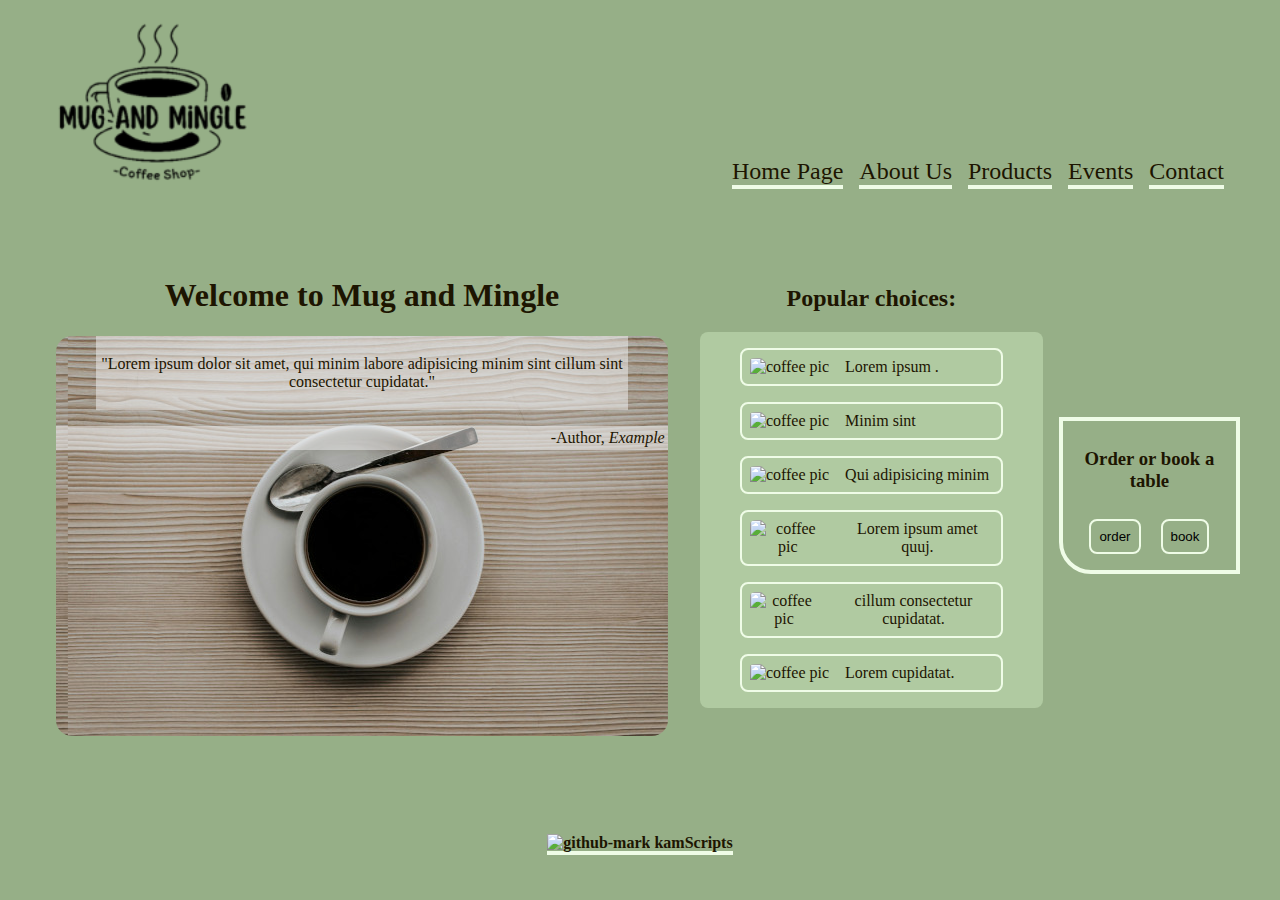
==== index.html @ d23adce6 "update logo and font size" ====
<!DOCTYPE html>
<html lang="en-gb">
<head>
    <meta charset="UTF-8">
    <meta name="viewport" content="width=device-width, initial-scale=1.0">
    <link rel="stylesheet" href="/content/style.css">
    <title>MugAndMingle</title>
</head>
<body>
    <header id="head">        
        <img src="/content/media/logo.png" alt="Mug and Mingle logo" id="logo">        
        <nav >
            <a href="index.html">Home Page</a>
            <a href="about.html">About Us</a>
            <a href="products.html">Products</a>
            <a href="events.html">Events</a>
            <a href="contact.html">Contact</a>

        </nav>
    </header>
    <main>
        <article id="text" aria-label="Welcome section">
            <h1>Welcome to Mug and Mingle</h1>       
            <div>
                <Blockquote cite="www.example.org">               
                <p>"Lorem ipsum dolor sit amet, qui minim labore adipisicing minim sint cillum sint consectetur cupidatat."</p>               
                </Blockquote>
                <p id="author">-Author, <cite>Example</cite></p>
            </div>
        </article>
        <article aria-label="Highlighted section">
            <h2>Popular choices:</h2>
            <section id="highlights">
                <figure class="highlightsContainer">
                    <img class="smallPics" src="./content/media/pexels-julianemonarifotografia-29359730.jpg" alt="coffee pic" >
                    <figcaption>Lorem ipsum .</figcaption>
                    
                </figure>
                <figure class="highlightsContainer">
                    <img class="smallPics" src="./content/media/pexels-lood-goosen-508841-1235706.jpg" alt="coffee pic" >
                    <figcaption>Minim sint</figcaption>
                    
                </figure>
                <figure class="highlightsContainer">
                    <img class="smallPics" src="./content/media/pexels-naderaymanphotography-29392160.jpg" alt="coffee pic" >
                    <figcaption>Qui adipisicing minim </figcaption>
                    
                </figure>
                <figure class="highlightsContainer">
                    <img class="smallPics" src="./content/media/pexels-chevanon-312418.jpg" alt="coffee pic" >
                    <figcaption>Lorem ipsum amet quuj.</figcaption>
                    
                </figure>
                <figure class="highlightsContainer">
                    <img class="smallPics" src="./content/media/pexels-julianemonarifotografia-29359730.jpg" alt="coffee pic" >
                    <figcaption>cillum consectetur cupidatat.</figcaption>
                    
                </figure>
                <figure class="highlightsContainer">
                    <img class="smallPics" src="./content/media/pexels-julianemonarifotografia-29359730.jpg" alt="coffee pic" >
                    <figcaption>Lorem cupidatat.</figcaption>
                    
                </figure>
            </section>     
        </article>
        <aside>
            <h3> Order or book a table</h3>
            <button>order</button>
            <button>book</button>
        </aside>
    </main>
    <footer>
        <figure>
            <a href="https://github.com/kamScripts/">
            <img src="./content/media/github-mark.svg" alt="github-mark" height="24px">
            kamScripts</a>
        </figure>

    </footer>
</body>
</html>
---- content/style.css ----
:root {
    --main-font-color: rgb(29, 21, 1);
    --background-color: #96af87;
    --border-color: #effce7;
}
body {     
    background-color: var(--background-color);
    color: var(--main-font-color);
    max-width: 1200px;
    height: 100vh;
    margin: auto;
    display: flex;
    flex-direction: column;
    justify-content: space-between;
    
}
    
header { 
    padding: 1rem;
    display: flex;    
    justify-content: space-between;
    align-items:end
}
main {    
    display: flex;
    align-items: baseline;
}
article {
    text-align: center;
    padding: 1rem;    
}
#text {
    flex-shrink: 2;
}
#text > div {
    min-height: 400px;
    background: right url(./media/pexels-rquiros-1727123scale.jpg);
    border-radius: 1rem;   


}
blockquote, #author{
    background-color: #f0f0f085;
    padding: .2rem;
    
}
#logo {
    width: 200px;
}

#author {
    text-align: right;
}


aside {
    text-align: center;
    padding: .5rem;
    border: var(--border-color) solid 4px;
    border-bottom-left-radius: 2rem;
    align-self: center;

}
aside > button {
    background-color: var(--background-color);
    border: var(--border-color) solid 2px;
    border-radius: .5rem;
    margin: .5rem;
    padding: .5rem;
}
aside > button:hover {
    background-color: #b0caa1;
}
nav  {      
    display: flex;    
    gap: 1rem;
    flex-wrap: wrap;
    font-size: 1.5rem;
}

nav > a:hover {    
    color: rgb(2, 0, 0);
    font-weight: bold;
}    
a:link, a:visited {    
    color: var(--main-font-color);
    border-bottom: var(--border-color) solid 4px;   
    text-align: center;
    text-decoration: none;
}
.smallPics {
    border-radius: 10%;
    max-height: 100px;
}
#highlights{
    background-color: #b0caa1;
    border-radius: .5rem;
}
#highlights{     
    max-height: 400px;    
    overflow-y: scroll;          
}
.highlightsContainer {
   border: var(--border-color) solid 2px;
   border-radius: .5rem;
   padding: .5rem;
   display: flex;
   align-items: center;
    
}
.highlightsContainer:hover {
    background-color: #7b9c68;
    
}
figcaption {
    margin-left: 1rem;
}
footer {
    font-weight: bolder;
    margin: 2rem;
    text-align: center;

 }

@media (width <= 600px){

    header, main {
        margin: .5rem;
        align-items: center;
        flex-direction: column;
    }
    #highlights {
        width: fit-content;
    }

}
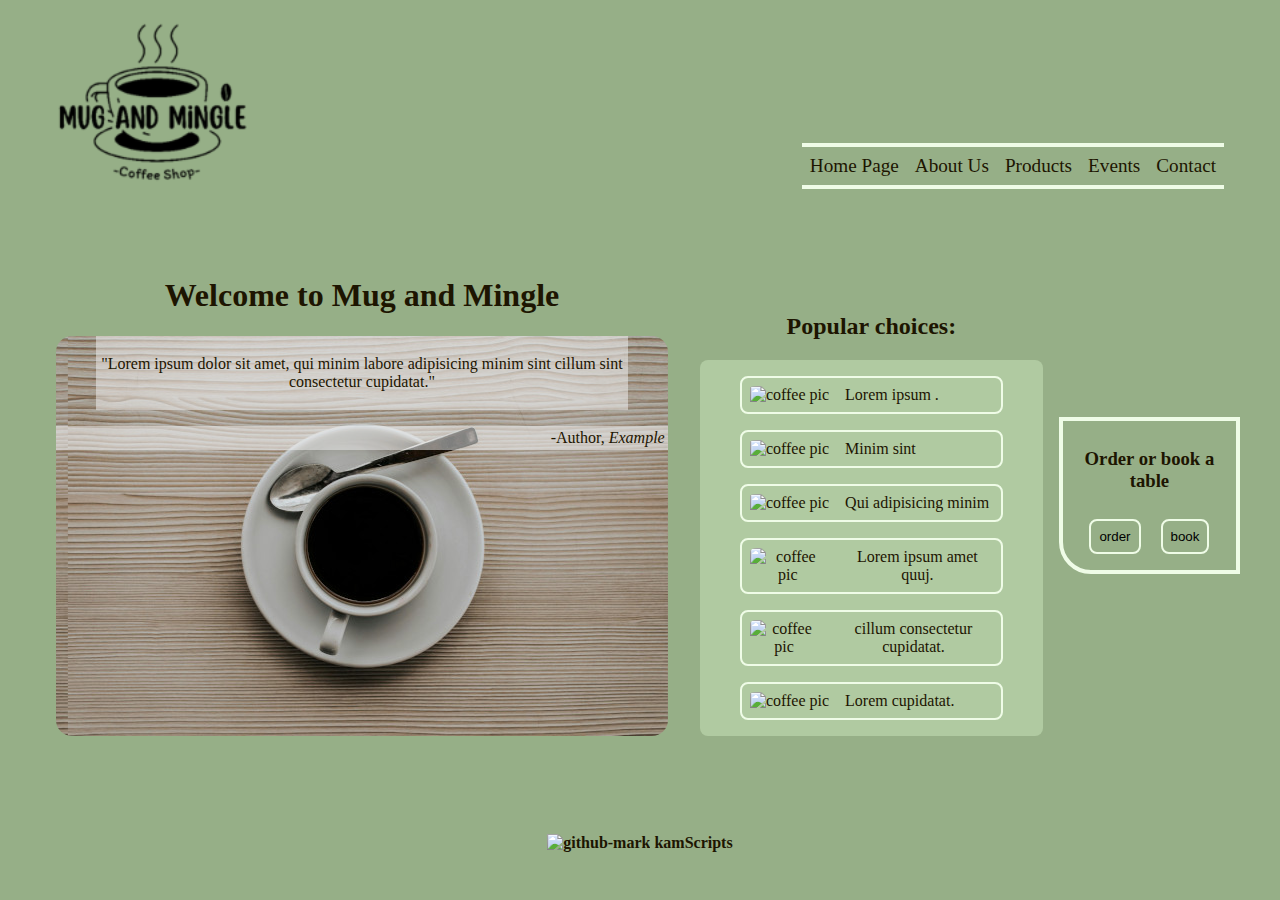
==== commit 5ddbb4e5: "update navbar" ====
--- a/index.html
+++ b/index.html
@@ -3,19 +3,20 @@
 <head>
     <meta charset="UTF-8">
     <meta name="viewport" content="width=device-width, initial-scale=1.0">
-    <link rel="stylesheet" href="/content/style.css">
+    <link rel="stylesheet" href="content/style.css">
     <title>MugAndMingle</title>
 </head>
 <body>
     <header id="head">        
-        <img src="/content/media/logo.png" alt="Mug and Mingle logo" id="logo">        
+        <img src="content/media/logo.png" alt="Mug and Mingle logo" id="logo">        
         <nav >
-            <a href="index.html">Home Page</a>
-            <a href="about.html">About Us</a>
-            <a href="products.html">Products</a>
-            <a href="events.html">Events</a>
-            <a href="contact.html">Contact</a>
-
+            <ul>
+                <a href="index.html"><li>Home Page</li></a>
+                <a href="about.html"><li>About Us</li></a>
+                <a href="products.html"><li>Products</li></a>
+                <a href="events.html"><li>Events</li></a>
+                <a href="contact.html"><li>Contact</li></a>
+            </ul>
         </nav>
     </header>
     <main>
@@ -32,32 +33,32 @@
             <h2>Popular choices:</h2>
             <section id="highlights">
                 <figure class="highlightsContainer">
-                    <img class="smallPics" src="./content/media/pexels-julianemonarifotografia-29359730.jpg" alt="coffee pic" >
+                    <img class="smallPics" src="content/media/pexels-julianemonarifotografia-29359730.jpg" alt="coffee pic" >
                     <figcaption>Lorem ipsum .</figcaption>
                     
                 </figure>
                 <figure class="highlightsContainer">
-                    <img class="smallPics" src="./content/media/pexels-lood-goosen-508841-1235706.jpg" alt="coffee pic" >
+                    <img class="smallPics" src="content/media/pexels-lood-goosen-508841-1235706.jpg" alt="coffee pic" >
                     <figcaption>Minim sint</figcaption>
                     
                 </figure>
                 <figure class="highlightsContainer">
-                    <img class="smallPics" src="./content/media/pexels-naderaymanphotography-29392160.jpg" alt="coffee pic" >
+                    <img class="smallPics" src="content/media/pexels-naderaymanphotography-29392160.jpg" alt="coffee pic" >
                     <figcaption>Qui adipisicing minim </figcaption>
                     
                 </figure>
                 <figure class="highlightsContainer">
-                    <img class="smallPics" src="./content/media/pexels-chevanon-312418.jpg" alt="coffee pic" >
+                    <img class="smallPics" src="content/media/pexels-chevanon-312418.jpg" alt="coffee pic" >
                     <figcaption>Lorem ipsum amet quuj.</figcaption>
                     
                 </figure>
                 <figure class="highlightsContainer">
-                    <img class="smallPics" src="./content/media/pexels-julianemonarifotografia-29359730.jpg" alt="coffee pic" >
+                    <img class="smallPics" src="content/media/pexels-julianemonarifotografia-29359730.jpg" alt="coffee pic" >
                     <figcaption>cillum consectetur cupidatat.</figcaption>
                     
                 </figure>
                 <figure class="highlightsContainer">
-                    <img class="smallPics" src="./content/media/pexels-julianemonarifotografia-29359730.jpg" alt="coffee pic" >
+                    <img class="smallPics" src="content/media/pexels-julianemonarifotografia-29359730.jpg" alt="coffee pic" >
                     <figcaption>Lorem cupidatat.</figcaption>
                     
                 </figure>
@@ -72,7 +73,7 @@
     <footer>
         <figure>
             <a href="https://github.com/kamScripts/">
-            <img src="./content/media/github-mark.svg" alt="github-mark" height="24px">
+            <img src="content/media/github-mark.svg" alt="github-mark" height="24px">
             kamScripts</a>
         </figure>
 
--- a/content/style.css
+++ b/content/style.css
@@ -23,8 +23,25 @@
 }
 main {    
     display: flex;
-    align-items: baseline;
+    align-items: end;
 }
+
+nav > ul {
+    display: flex;
+
+    margin:0 auto;
+    padding-left: 0;
+}
+li {
+    font-size: larger;
+    list-style: none;
+    display: flex;
+    align-items: center;
+    margin: .5rem;
+
+
+}    
+
 article {
     text-align: center;
     padding: 1rem;    
@@ -71,11 +88,9 @@
 aside > button:hover {
     background-color: #b0caa1;
 }
-nav  {      
-    display: flex;    
-    gap: 1rem;
-    flex-wrap: wrap;
-    font-size: 1.5rem;
+nav  { 
+    border-top: var(--border-color) solid 4px;    
+    border-bottom: var(--border-color) solid 4px;
 }
 
 nav > a:hover {    
@@ -84,8 +99,7 @@
 }    
 a:link, a:visited {    
     color: var(--main-font-color);
-    border-bottom: var(--border-color) solid 4px;   
-    text-align: center;
+       
     text-decoration: none;
 }
 .smallPics {
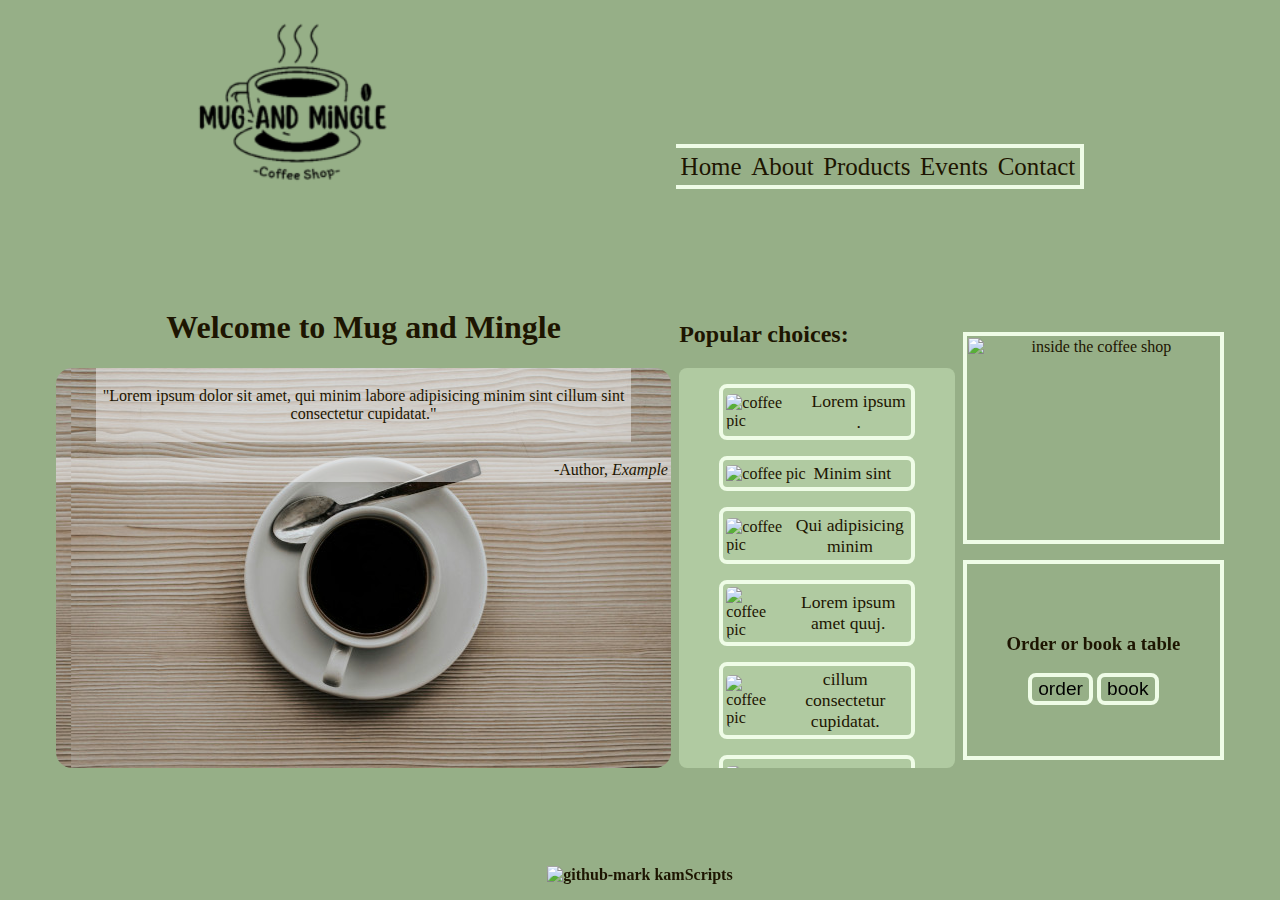
==== commit 35ca33bf: "organize stylesheets, improve classes" ====
--- a/index.html
+++ b/index.html
@@ -8,19 +8,19 @@
 </head>
 <body>
     <header id="head">        
-        <img src="content/media/logo.png" alt="Mug and Mingle logo" id="logo">        
-        <nav >
-            <ul>
-                <a href="index.html"><li>Home Page</li></a>
-                <a href="about.html"><li>About Us</li></a>
-                <a href="products.html"><li>Products</li></a>
-                <a href="events.html"><li>Events</li></a>
-                <a href="contact.html"><li>Contact</li></a>
+        <img src="content/media/logo.png" alt="Mug and Mingle logo" class="logo">        
+        <nav class="navTopBar">
+            <ul class="navList">
+                <li><a href="index.html" class="navBttn">Home</a></li>
+                <li><a href="about.html" class="navBttn">About</a></li>
+                <li><a href="products.html" class="navBttn">Products</a></li>
+                <li><a href="events.html" class="navBttn">Events</a></li>
+                <li><a href="contact.html" class="navBttn">Contact</a></li>
             </ul>
         </nav>
     </header>
     <main>
-        <article id="text" aria-label="Welcome section">
+        <section id="text" aria-label="Welcome section">
             <h1>Welcome to Mug and Mingle</h1>       
             <div>
                 <Blockquote cite="www.example.org">               
@@ -28,10 +28,10 @@
                 </Blockquote>
                 <p id="author">-Author, <cite>Example</cite></p>
             </div>
-        </article>
-        <article aria-label="Highlighted section">
+        </section>
+        <section id="highs" aria-label="Highlighted section">
             <h2>Popular choices:</h2>
-            <section id="highlights">
+            <article id="highlights">
                 <figure class="highlightsContainer">
                     <img class="smallPics" src="content/media/pexels-julianemonarifotografia-29359730.jpg" alt="coffee pic" >
                     <figcaption>Lorem ipsum .</figcaption>
@@ -62,21 +62,27 @@
                     <figcaption>Lorem cupidatat.</figcaption>
                     
                 </figure>
-            </section>     
-        </article>
-        <aside>
-            <h3> Order or book a table</h3>
-            <button>order</button>
-            <button>book</button>
+            </article>     
+        </section>
+        <aside id="homeAside">
+            <div class="sideBox">
+                <img class="sidePics" src="content/media/pexels-fotios-photos-1995010.jpg" alt="inside the coffee shop">
+            </div>
+            <div class="sideBox">
+                <h3> Order or book a table</h3>
+                <div>
+                    <button class="bttns">order</button>
+                    <button class="bttns">book</button>
+                </div>
+            </div>
         </aside>
     </main>
     <footer>
-        <figure>
+        <figure class="linkContainer">
             <a href="https://github.com/kamScripts/">
-            <img src="content/media/github-mark.svg" alt="github-mark" height="24px">
+            <img src="content/media/github-mark.svg" alt="github-mark" height="28px">
             kamScripts</a>
         </figure>
-
     </footer>
 </body>
 </html>--- a/content/style.css
+++ b/content/style.css
@@ -1,7 +1,12 @@
 :root {
     --main-font-color: rgb(29, 21, 1);
     --background-color: #96af87;
-    --border-color: #effce7;
+    --border-navbar: #effce7 solid 4px;
+    --light-color: #b0caa1; 
+}
+* {
+    box-sizing: border-box;
+
 }
 body {     
     background-color: var(--background-color);
@@ -18,36 +23,56 @@
 header { 
     padding: 1rem;
     display: flex;    
-    justify-content: space-between;
+    justify-content: space-around;
     align-items:end
 }
 main {    
-    display: flex;
+    display: flex;    
     align-items: end;
-}
-
-nav > ul {
-    display: flex;
-
+    padding: 1rem
+}
+.navTopBar  { 
+    border-top: var(--border-navbar);
+    border-right: var(--border-navbar);     
+    border-bottom: var(--border-navbar);
+}
+
+.navTopBar > a:hover {    
+    color: rgb(2, 0, 0);
+    font-weight: bold;
+}    
+
+
+.navList {
+    display: flex;
     margin:0 auto;
     padding-left: 0;
-}
-li {
+    font-size: 1.3rem;
+    list-style: none;
+}
+.navBttn {    
     font-size: larger;
-    list-style: none;
+    padding: .3rem;
     display: flex;
     align-items: center;
-    margin: .5rem;
-
-
+    
+
+
+}
+.navBttn:hover,
+.bttns:hover {
+    background-color: #b0caa1;
 }    
 
-article {
+#highs {
+    
+    margin:0 .5rem;
+    flex-shrink: 1.5;
+ 
+}
+#text {
     text-align: center;
-    padding: 1rem;    
-}
-#text {
-    flex-shrink: 2;
+    
 }
 #text > div {
     min-height: 400px;
@@ -61,7 +86,7 @@
     padding: .2rem;
     
 }
-#logo {
+.logo {
     width: 200px;
 }
 
@@ -71,35 +96,43 @@
 
 
 aside {
+    align-self: flex-start;
+    display: flex;
+    flex-direction: column;
+
+    
+}
+#homeAside {
+    align-self: flex-end;
+}
+aside > div:first-of-type {    
+    box-sizing: content-box;
+    margin-bottom: 1rem;
+}
+.sideBox {    
     text-align: center;
-    padding: .5rem;
-    border: var(--border-color) solid 4px;
-    border-bottom-left-radius: 2rem;
-    align-self: center;
-
-}
-aside > button {
+    padding: .1rem;
+    margin-bottom: .5rem;
+    border: var(--border-navbar);
+    display: flex;
+    flex-direction: column;
+    justify-content: center;
+    height: 200px;
+
+}
+
+.sidePics {
+    height: 200px;
+    width: 250px;
+}
+.bttns {
     background-color: var(--background-color);
-    border: var(--border-color) solid 2px;
+    border: var(--border-navbar);
     border-radius: .5rem;
-    margin: .5rem;
-    padding: .5rem;
-}
-aside > button:hover {
-    background-color: #b0caa1;
-}
-nav  { 
-    border-top: var(--border-color) solid 4px;    
-    border-bottom: var(--border-color) solid 4px;
-}
-
-nav > a:hover {    
-    color: rgb(2, 0, 0);
-    font-weight: bold;
-}    
+    font-size: 1.2rem;   
+}
 a:link, a:visited {    
-    color: var(--main-font-color);
-       
+    color: var(--main-font-color);       
     text-decoration: none;
 }
 .smallPics {
@@ -115,9 +148,9 @@
     overflow-y: scroll;          
 }
 .highlightsContainer {
-   border: var(--border-color) solid 2px;
+   border: var(--border-navbar);
    border-radius: .5rem;
-   padding: .5rem;
+   padding: .2rem;
    display: flex;
    align-items: center;
     
@@ -127,26 +160,64 @@
     
 }
 figcaption {
-    margin-left: 1rem;
+    text-align: center;
+    margin-left: .5rem;
+    font-size: 1.1rem;
 }
 footer {
     font-weight: bolder;
-    margin: 2rem;
-    text-align: center;
-
+    margin: 0 auto;
  }
-
-@media (width <= 600px){
-
-    header, main {
-        margin: .5rem;
+ .linkContainer {
+    display: flex;
+    align-items: center;
+ }
+
+@media (width <= 850px){
+
+    #head{
+        margin: .5rem auto;
         align-items: center;
         flex-direction: column;
     }
+    main {
+        display: grid;               
+        grid-template-areas:
+        "a a a"
+        "b b c";
+        grid-template-rows: auto;
+        grid-template-columns: auto;
+    }
+    #text {
+        grid-area: a;
+    }
+    #highs {
+        grid-area: b;
+    }
+    aside {
+        grid-area: c
+    }
     #highlights {
         width: fit-content;
     }
-
-}
-
-
+}
+@media (width <= 550px) {
+    header {
+        align-items: center;
+        flex-direction: column;
+        justify-content: space-between;
+        
+
+    }
+    main {
+        display: flex;
+        flex-direction: column;
+        align-items: center;
+    }
+    #homeAside, #eventAside {
+        margin-top: 1rem;
+        align-self: center;
+    }
+}
+
+
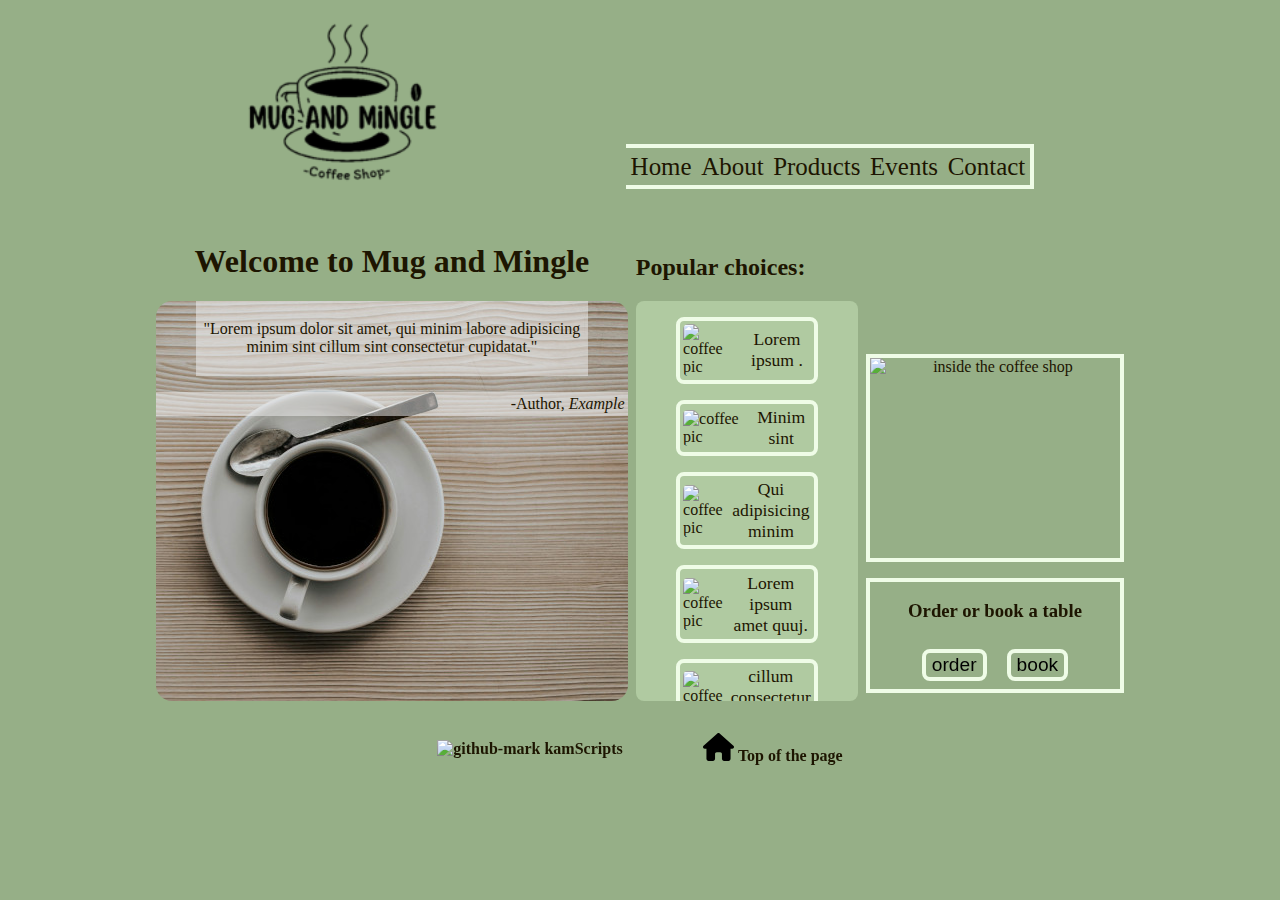
==== commit 1ab9e9e8: "skipLinks, improve style," ====
--- a/index.html
+++ b/index.html
@@ -7,7 +7,8 @@
     <title>MugAndMingle</title>
 </head>
 <body>
-    <header id="head">        
+    <header id="head">
+        <a href="#text" class="skipLink" tabindex="1">Skip to main content</a>       
         <img src="content/media/logo.png" alt="Mug and Mingle logo" class="logo">        
         <nav class="navTopBar">
             <ul class="navList">
@@ -20,8 +21,8 @@
         </nav>
     </header>
     <main>
-        <section id="text" aria-label="Welcome section">
-            <h1>Welcome to Mug and Mingle</h1>       
+        <section  id="text" aria-label="Welcome section" tabindex="2">
+            <h1 >Welcome to Mug and Mingle</h1>       
             <div>
                 <Blockquote cite="www.example.org">               
                 <p>"Lorem ipsum dolor sit amet, qui minim labore adipisicing minim sint cillum sint consectetur cupidatat."</p>               
@@ -29,7 +30,7 @@
                 <p id="author">-Author, <cite>Example</cite></p>
             </div>
         </section>
-        <section id="highs" aria-label="Highlighted section">
+        <section id="highs" aria-label="Highlighted section" tabindex="3">
             <h2>Popular choices:</h2>
             <article id="highlights">
                 <figure class="highlightsContainer">
@@ -64,24 +65,29 @@
                 </figure>
             </article>     
         </section>
-        <aside id="homeAside">
+        <aside id="homeAside" >
             <div class="sideBox">
                 <img class="sidePics" src="content/media/pexels-fotios-photos-1995010.jpg" alt="inside the coffee shop">
             </div>
             <div class="sideBox">
                 <h3> Order or book a table</h3>
                 <div>
-                    <button class="bttns">order</button>
-                    <button class="bttns">book</button>
+                    <button class="bttns" tabindex="3">order</button>
+                    <button class="bttns" tabindex="4">book</button>
                 </div>
             </div>
         </aside>
     </main>
     <footer>
         <figure class="linkContainer">
-            <a href="https://github.com/kamScripts/">
+            <a href="https://github.com/kamScripts/" tabindex="5">
             <img src="content/media/github-mark.svg" alt="github-mark" height="28px">
-            kamScripts</a>
+            <span class="linkText">kamScripts</span></a>
+        </figure>
+        <figure class="linkContainer">
+            <a href="#head" tabindex="6">
+            <img src="content/media/house-solid.svg" alt="github-mark" height="28px">
+            <span class="linkText">Top of the page</span></a>
         </figure>
     </footer>
 </body>
--- a/content/style.css
+++ b/content/style.css
@@ -5,21 +5,17 @@
     --light-color: #b0caa1; 
 }
 * {
-    box-sizing: border-box;
+    box-sizing: border-box;    
 
 }
 body {     
     background-color: var(--background-color);
     color: var(--main-font-color);
-    max-width: 1200px;
-    height: 100vh;
-    margin: auto;
-    display: flex;
-    flex-direction: column;
-    justify-content: space-between;
-    
-}
-    
+    max-width: 1000px;
+    min-height: 100vh;
+    margin: 0 auto;
+    
+} 
 header { 
     padding: 1rem;
     display: flex;    
@@ -27,28 +23,45 @@
     align-items:end
 }
 main {    
-    display: flex;    
+    display: flex;
+    justify-content: center;    
     align-items: end;
     padding: 1rem
 }
+
 .navTopBar  { 
     border-top: var(--border-navbar);
     border-right: var(--border-navbar);     
     border-bottom: var(--border-navbar);
 }
-
-.navTopBar > a:hover {    
-    color: rgb(2, 0, 0);
-    font-weight: bold;
-}    
+.skipLink {
+    position: absolute;
+    left: -10000px;
+    top: 0;    
+    width: 1px;
+    height: 1px;
+    overflow: hidden;
+}
+.skipLink:focus {
+    background-color: var(--light-color);
+    position: absolute;
+    left: auto;
+    top: 0;
+    font-size: 1.3rem;
+    font-weight: 700;
+    border: var(--border-navbar);
+    width: auto;
+    height: auto;
+  }
+
 
 
 .navList {
     display: flex;
-    margin:0 auto;
-    padding-left: 0;
+    margin: auto;    
     font-size: 1.3rem;
     list-style: none;
+    padding-left: 0;  
 }
 .navBttn {    
     font-size: larger;
@@ -93,34 +106,19 @@
 #author {
     text-align: right;
 }
-
-
-aside {
-    align-self: flex-start;
-    display: flex;
-    flex-direction: column;
-
-    
-}
-#homeAside {
-    align-self: flex-end;
-}
 aside > div:first-of-type {    
     box-sizing: content-box;
     margin-bottom: 1rem;
 }
-.sideBox {    
-    text-align: center;
-    padding: .1rem;
+
+.sideBox {          
+    text-align: center;    
     margin-bottom: .5rem;
     border: var(--border-navbar);
     display: flex;
     flex-direction: column;
-    justify-content: center;
-    height: 200px;
-
-}
-
+ 
+}
 .sidePics {
     height: 200px;
     width: 250px;
@@ -130,6 +128,7 @@
     border: var(--border-navbar);
     border-radius: .5rem;
     font-size: 1.2rem;   
+    margin: .5rem;
 }
 a:link, a:visited {    
     color: var(--main-font-color);       
@@ -142,21 +141,18 @@
 #highlights{
     background-color: #b0caa1;
     border-radius: .5rem;
-}
-#highlights{     
     max-height: 400px;    
-    overflow-y: scroll;          
+    overflow-y: scroll;
 }
 .highlightsContainer {
    border: var(--border-navbar);
    border-radius: .5rem;
    padding: .2rem;
    display: flex;
-   align-items: center;
-    
+   align-items: center;    
 }
 .highlightsContainer:hover {
-    background-color: #7b9c68;
+    background-color: #dbfadb;
     
 }
 figcaption {
@@ -165,6 +161,8 @@
     font-size: 1.1rem;
 }
 footer {
+    display: flex;
+    justify-content: center;
     font-weight: bolder;
     margin: 0 auto;
  }
@@ -174,6 +172,19 @@
  }
 
 @media (width <= 850px){
+    .mainClass {
+        display: flex;
+        flex-direction: column;
+        align-items: center;
+    }
+    .aside2 {
+        
+        flex-direction: row;
+    }
+
+    #highlights {
+        width: fit-content;
+    }
 
     #head{
         margin: .5rem auto;
@@ -181,6 +192,7 @@
         flex-direction: column;
     }
     main {
+        margin: 0 auto;
         display: grid;               
         grid-template-areas:
         "a a a"
@@ -188,6 +200,7 @@
         grid-template-rows: auto;
         grid-template-columns: auto;
     }
+
     #text {
         grid-area: a;
     }
@@ -202,22 +215,51 @@
     }
 }
 @media (width <= 550px) {
+    #productAside {
+        align-self: center;
+    }
     header {
         align-items: center;
         flex-direction: column;
         justify-content: space-between;
-        
-
-    }
+    } 
     main {
         display: flex;
         flex-direction: column;
-        align-items: center;
+        flex-wrap: wrap;
+        align-items: center;
+
     }
     #homeAside, #eventAside {
         margin-top: 1rem;
         align-self: center;
     }
-}
-
-
+    .aboutGallery {
+        display: flex;
+        flex-direction: column;
+        align-items: center;
+    }
+    .aboutPictures {
+        width: 200px;
+    }
+    .linkText {        
+        display: none;
+    }
+    iframe {
+        width: 250px;
+    }
+}
+@media (width <= 400px) {
+    header {
+        display: grid;
+        grid-template-columns: 1fr 1fr;
+    }
+    .navList {
+        flex-direction: column;
+        flex-wrap: wrap;
+    }
+    
+}
+
+
+
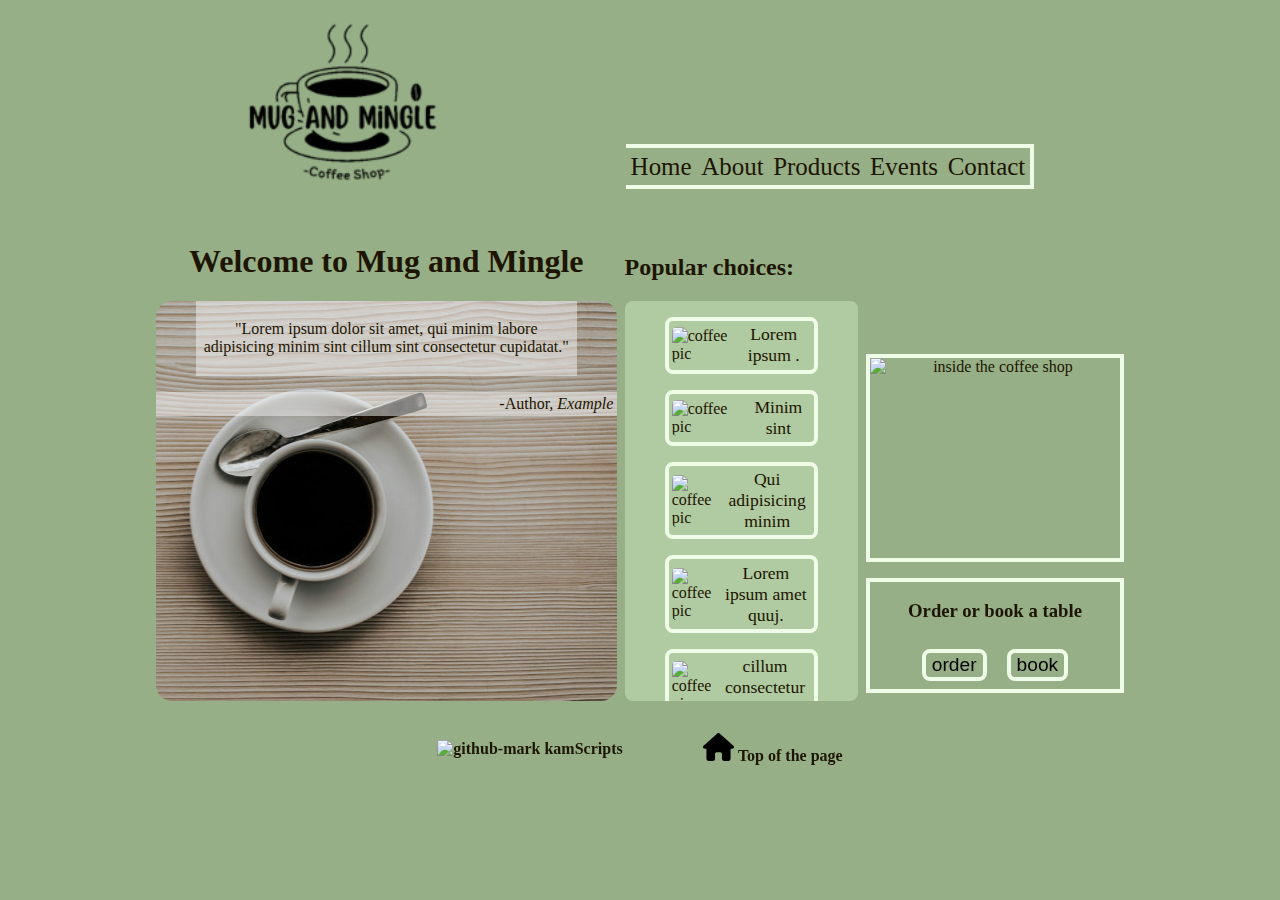
==== commit 4b5b0e64: "improve after html validation" ====
--- a/index.html
+++ b/index.html
@@ -8,7 +8,7 @@
 </head>
 <body>
     <header id="head">
-        <a href="#text" class="skipLink" tabindex="1">Skip to main content</a>       
+        <a href="#text" class="skipLink">Skip to main content</a>       
         <img src="content/media/logo.png" alt="Mug and Mingle logo" class="logo">        
         <nav class="navTopBar">
             <ul class="navList">
@@ -21,7 +21,7 @@
         </nav>
     </header>
     <main>
-        <section  id="text" aria-label="Welcome section" tabindex="2">
+        <section  id="text" aria-label="Welcome section" >
             <h1 >Welcome to Mug and Mingle</h1>       
             <div>
                 <Blockquote cite="www.example.org">               
@@ -30,9 +30,9 @@
                 <p id="author">-Author, <cite>Example</cite></p>
             </div>
         </section>
-        <section id="highs" aria-label="Highlighted section" tabindex="3">
+        <section id="highs" aria-label="Highlighted section" >
             <h2>Popular choices:</h2>
-            <article id="highlights">
+            <div id="highlights">
                 <figure class="highlightsContainer">
                     <img class="smallPics" src="content/media/pexels-julianemonarifotografia-29359730.jpg" alt="coffee pic" >
                     <figcaption>Lorem ipsum .</figcaption>
@@ -63,7 +63,7 @@
                     <figcaption>Lorem cupidatat.</figcaption>
                     
                 </figure>
-            </article>     
+            </div>     
         </section>
         <aside id="homeAside" >
             <div class="sideBox">
@@ -72,21 +72,21 @@
             <div class="sideBox">
                 <h3> Order or book a table</h3>
                 <div>
-                    <button class="bttns" tabindex="3">order</button>
-                    <button class="bttns" tabindex="4">book</button>
+                    <button class="bttns" >order</button>
+                    <button class="bttns" >book</button>
                 </div>
             </div>
         </aside>
     </main>
     <footer>
         <figure class="linkContainer">
-            <a href="https://github.com/kamScripts/" tabindex="5">
-            <img src="content/media/github-mark.svg" alt="github-mark" height="28px">
+            <a href="https://github.com/kamScripts/" >
+            <img src="content/media/github-mark.svg" alt="github-mark" height="28">
             <span class="linkText">kamScripts</span></a>
         </figure>
         <figure class="linkContainer">
-            <a href="#head" tabindex="6">
-            <img src="content/media/house-solid.svg" alt="github-mark" height="28px">
+            <a href="#head" >
+            <img src="content/media/house-solid.svg" alt="github-mark" height="28">
             <span class="linkText">Top of the page</span></a>
         </figure>
     </footer>
--- a/content/style.css
+++ b/content/style.css
@@ -12,7 +12,6 @@
     background-color: var(--background-color);
     color: var(--main-font-color);
     max-width: 1000px;
-    min-height: 100vh;
     margin: 0 auto;
     
 } 
@@ -50,6 +49,7 @@
     font-size: 1.3rem;
     font-weight: 700;
     border: var(--border-navbar);
+    
     width: auto;
     height: auto;
   }
@@ -57,6 +57,9 @@
 
 
 .navList {
+    position: sticky;
+    top: 0;
+    right: 0;
     display: flex;
     margin: auto;    
     font-size: 1.3rem;
@@ -78,10 +81,7 @@
 }    
 
 #highs {
-    
     margin:0 .5rem;
-    flex-shrink: 1.5;
- 
 }
 #text {
     text-align: center;
